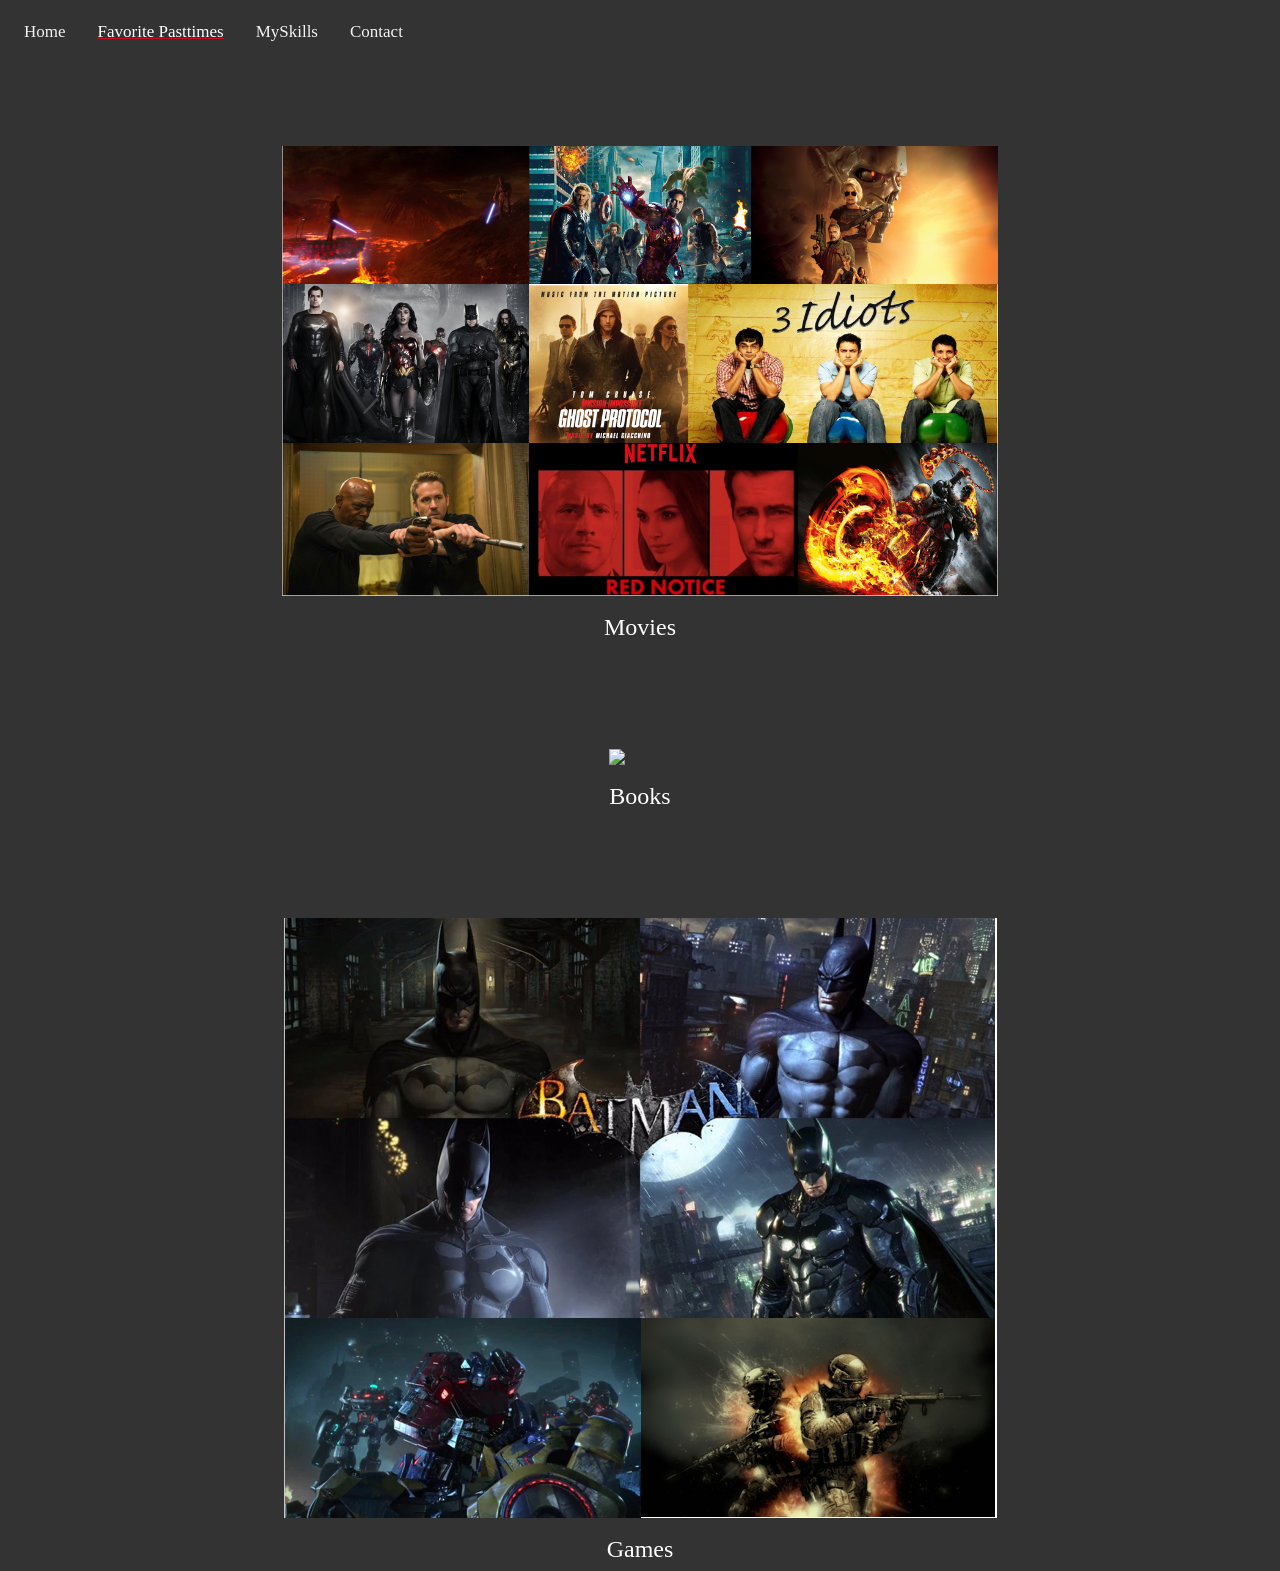
==== about.html @ a397f9c3 "Add files via upload" ====
<!DOCTYPE html>
<html>
    <meta name="viewport" content="width=device-width, initial-scale=1.0">
    <head>
        <title>Portfolios</title>  
        <link rel="stylesheet" href="Style.css">
    </head>
    <body>
        <section class="navi">
           
            <div class="d1">
                <a   href="index.html">Home</a>
                <a class="active" href="about.html">Favorite Pasttimes</a>
                <a  href="Myskills.html">MySkills</a>
               <a href="contact.html">Contact</a>   
            </div>
        </section>
        <br>
        <br>
        <br>
        <br>
        <br>
        <div class="jua">
            <img id="bla" src="movies.PNG">
            <br>
            <label id="k">Movies</label>
        </div>
        <br>
        <br>
        <br>
        <br>
        <br>
        <br>
        <div class="sun">
            <img id="ber" src="Books.PNG">
            <br>
            <label id="k">Books</label>
        </div>
        <br>
        <br>
        <br>
        <br>
        <br>
        <br>
        <div class="games">
            <img id="gam" src="games.PNG">
            <br>
            <label id="k">Games</label>
        </div>
    </body>
</html>
---- Style.css ----
body{
    background-color: #333; 
}
.d1 {
    background-color: #333;
    overflow: hidden;
  }
  
 
  .d1 a {
    float: left;
    color: #f2f2f2;
    text-align: center;
    padding: 14px 16px;
    text-decoration: none;
    font-size: 17px;
  }
  

  .d1 a:hover {
    background-color: #ddd;
    color: black;
  }
  
  
  .d1 a.active {
    text-decoration: underline;
    text-decoration-color: #c90c25;
    color: white;
  }
 .Aboutme{
   display: grid;
   place-content: center;
   margin: 0%;
 }
 .image{
   display: grid;
   place-content: center;
   
 }
 
 #a{
  border-radius: 50%;
  margin-left: 15%;
 }
  p{
    display: grid;
    font-size: 150%;
    font-family: Ink Free;
    place-content: center;
    color: white;
  }
  #t{
    margin-left:46%;
    color: white;
  }
  #wer {
    
        border-radius: 50%;
        margin-left: 15%;
        
  }
 #wam{
   border-radius: 50%;
   margin-left: 2%;
 }
#prog{
  margin-left: 29%;
  font-size: 150%;
  color: white;
} 
#pr{
  margin-left: 10%;
  font-size: 150%;
  color:white
}
#g{
  margin-left: 29%;
  font-size: 150%;
  color:white
}
.jua{
  display: grid;
  place-content: center;
  
}
#bla{
   height: 450px;
}
#k{
  display: grid;
  place-content: center;
  font-size: 150%;
  color: white;
}
.sun{
  display: grid;
  place-content: center;
}
.games{
  display: grid;
  place-content: center;
}
.two{
  display: grid;
  place-content: center;
  margin-right: 10%;
  
}
#Message{
  
  
  height:450%;
  width:250%;
  background-color:  #333;
}
#name{
  width:250%;
  background-color:  #333;
}
#email{
  width:250%;
  background-color:  #333;
}
#o{
  font-size: 150%;
  display: grid;
  place-content: center;
  margin-left:15%;
  color: white;
  text-decoration: underline;
}
h2{
  display: grid;
  place-content: center;
  margin-left:18%;
  color: rgba(8, 214, 250, 0.993);
  margin-right:10%;
}

#submit{
  margin-left:60%;
  background-color:  #333;
  padding-left:2%;
  padding-right:2%;
  padding-top: 0.5%;
  padding-bottom: 0.5%;
  border-color: white;
  color: white;

}
#hello{
  border-radius:80%;
  margin-left:39%;
}
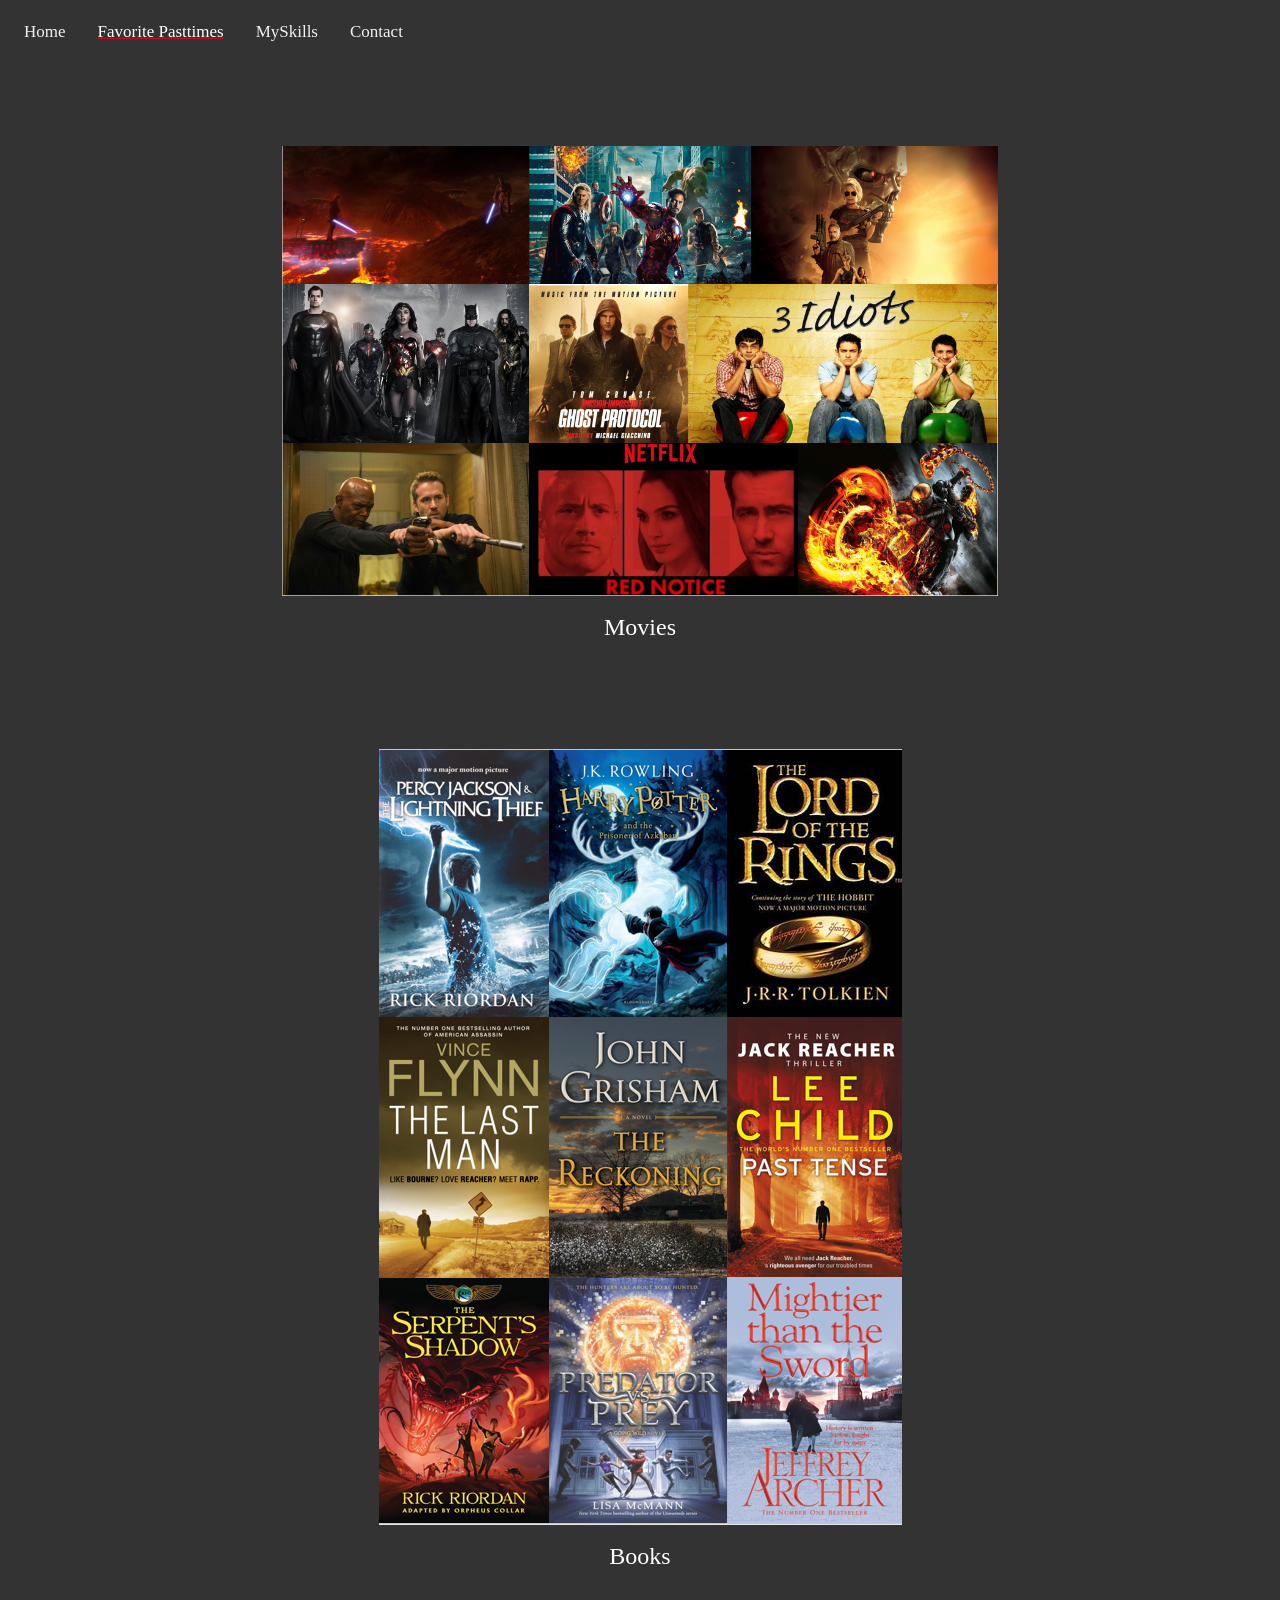
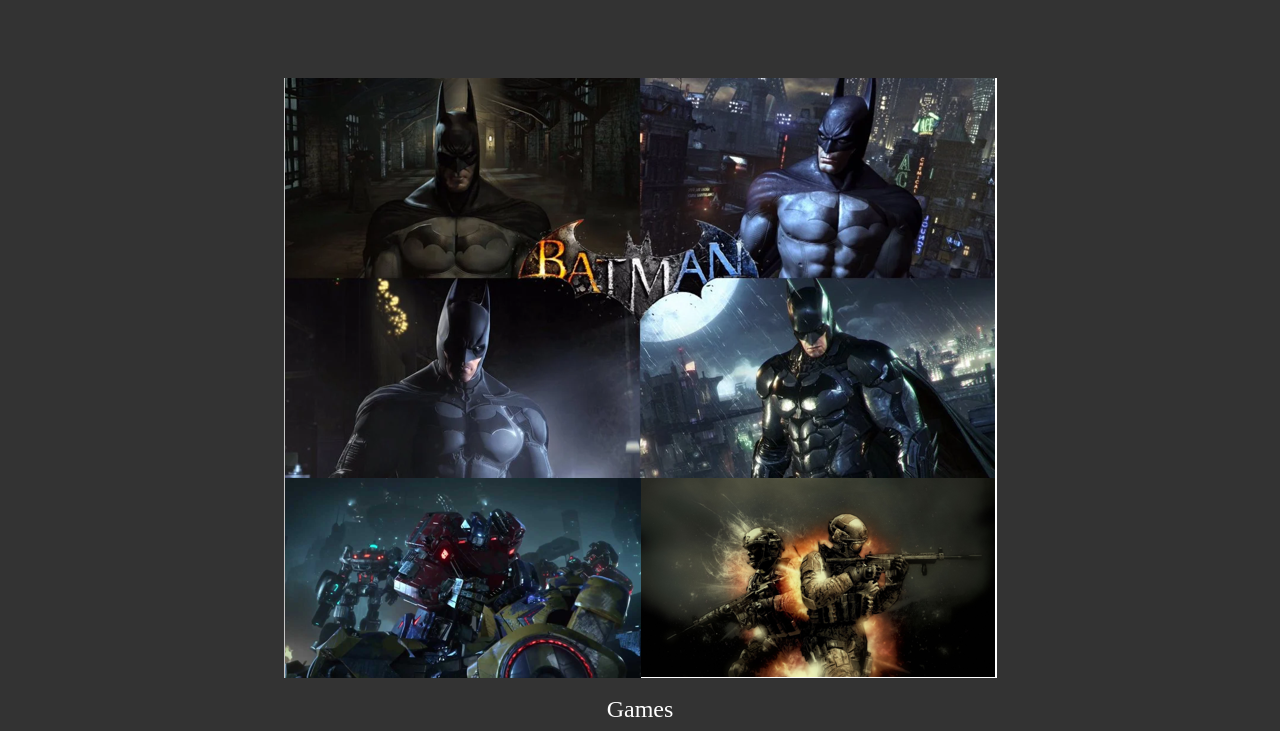
==== commit a392912f: "Update about.html" ====
--- a/about.html
+++ b/about.html
@@ -32,7 +32,7 @@
         <br>
         <br>
         <div class="sun">
-            <img id="ber" src="Books.PNG">
+            <img id="ber" src="books.PNG">
             <br>
             <label id="k">Books</label>
         </div>
@@ -48,4 +48,4 @@
             <label id="k">Games</label>
         </div>
     </body>
-</html>+</html>
